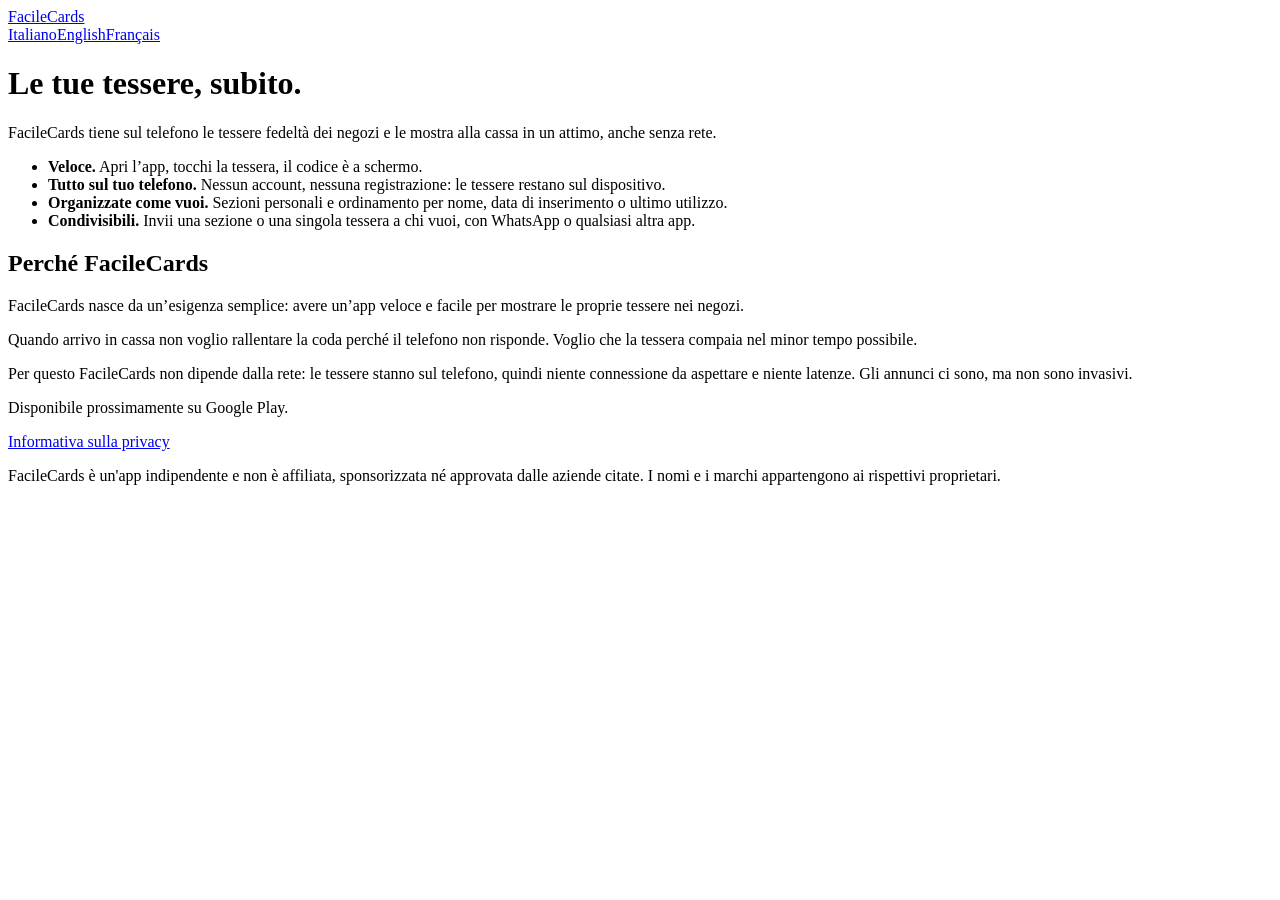
==== site/index.html @ 20a3ebea "First Commit" ====
<!DOCTYPE html>
<html lang="it">
<head>
<meta charset="utf-8">
<meta name="viewport" content="width=device-width, initial-scale=1">
<title>FacileCards — le tue tessere, subito</title>
<meta name="description" content="FacileCards tiene le tessere fedeltà sul telefono e le mostra in un attimo alla cassa.">
<link rel="stylesheet" href="/assets/style.css">
</head>
<body>
<main>
<header class="site">
  <a class="brand" href="/">FacileCards</a>
  <nav class="lang" aria-label="Language"><a href="/" aria-current="page">Italiano</a><a href="/en.html" hreflang="en">English</a><a href="/fr.html" hreflang="fr">Français</a></nav>
</header>
<h1>Le tue tessere, subito.</h1>
<p class="lead">FacileCards tiene sul telefono le tessere fedeltà dei negozi e le mostra alla cassa in un attimo, anche senza rete.</p>
<div class="card">
<ul>
<li><strong>Veloce.</strong> Apri l&rsquo;app, tocchi la tessera, il codice è a schermo.</li>
<li><strong>Tutto sul tuo telefono.</strong> Nessun account, nessuna registrazione: le tessere restano sul dispositivo.</li>
<li><strong>Organizzate come vuoi.</strong> Sezioni personali e ordinamento per nome, data di inserimento o ultimo utilizzo.</li>
<li><strong>Condivisibili.</strong> Invii una sezione o una singola tessera a chi vuoi, con WhatsApp o qualsiasi altra app.</li>
</ul>
</div>
<h2>Perché FacileCards</h2>
<p>FacileCards nasce da un&rsquo;esigenza semplice: avere un&rsquo;app veloce e facile per mostrare le proprie tessere nei negozi.</p>
<p>Quando arrivo in cassa non voglio rallentare la coda perché il telefono non risponde. Voglio che la tessera compaia nel minor tempo possibile.</p>
<p>Per questo FacileCards non dipende dalla rete: le tessere stanno sul telefono, quindi niente connessione da aspettare e niente latenze. Gli annunci ci sono, ma non sono invasivi.</p>
<p>Disponibile prossimamente su Google Play.</p>
<footer class="site"><a href="/privacy/">Informativa sulla privacy</a><p class="disclaimer">FacileCards è un'app indipendente e non è affiliata, sponsorizzata né approvata dalle aziende citate. I nomi e i marchi appartengono ai rispettivi proprietari.</p></footer>
</main>
</body>
</html>
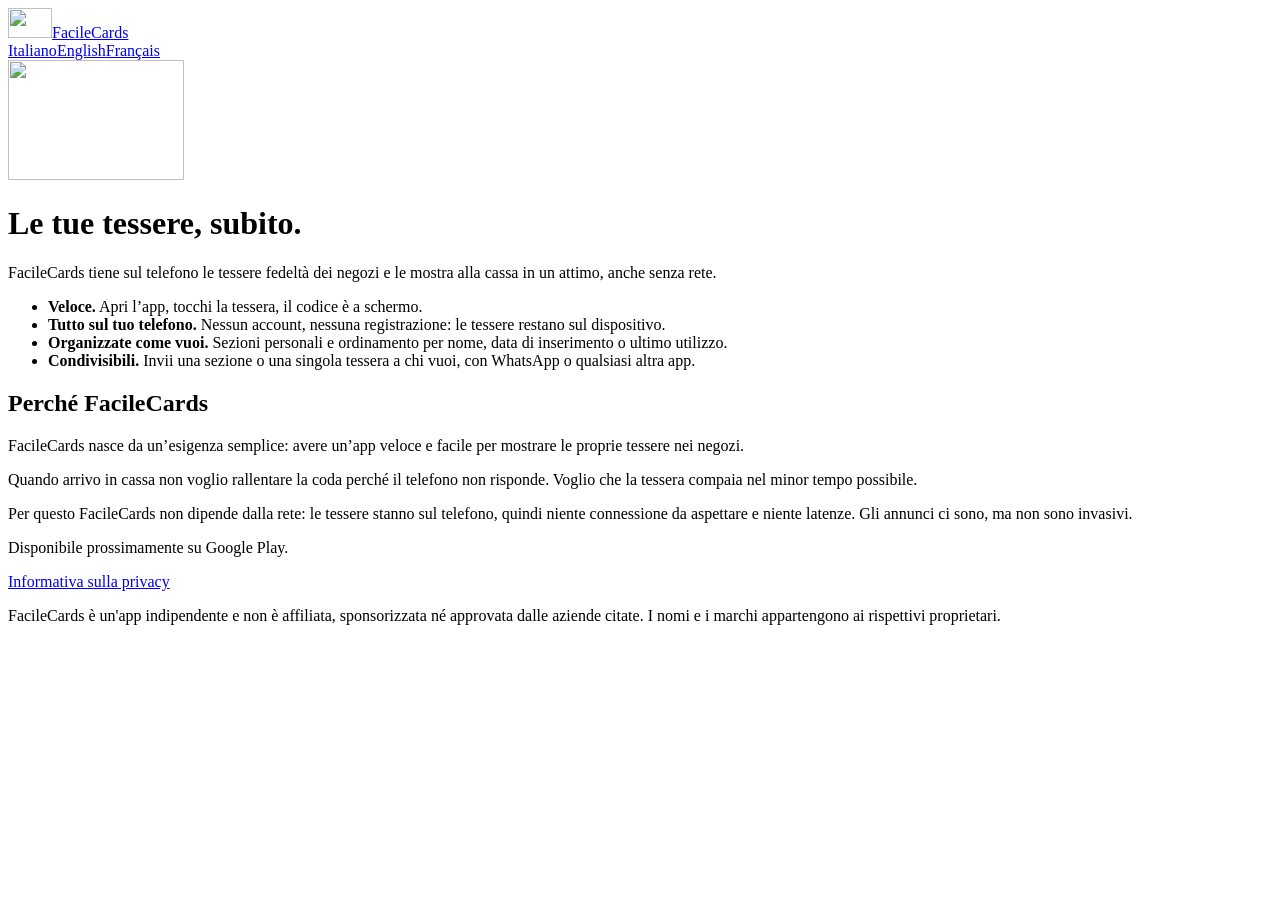
==== commit 713e9524: "Annunci AdMob nell'app, logo sul sito Banner adattivi al piede di elenco e scheda in uno spazio rise" ====
--- a/site/index.html
+++ b/site/index.html
@@ -6,13 +6,17 @@
 <title>FacileCards — le tue tessere, subito</title>
 <meta name="description" content="FacileCards tiene le tessere fedeltà sul telefono e le mostra in un attimo alla cassa.">
 <link rel="stylesheet" href="/assets/style.css">
+<link rel="icon" href="/assets/icon.svg" type="image/svg+xml">
+<link rel="icon" href="/assets/icon-32.png" sizes="32x32" type="image/png">
+<link rel="apple-touch-icon" href="/assets/icon-180.png">
 </head>
 <body>
 <main>
 <header class="site">
-  <a class="brand" href="/">FacileCards</a>
+  <a class="brand" href="/"><img src="/assets/logo-mark.svg" alt="" width="44" height="30">FacileCards</a>
   <nav class="lang" aria-label="Language"><a href="/" aria-current="page">Italiano</a><a href="/en.html" hreflang="en">English</a><a href="/fr.html" hreflang="fr">Français</a></nav>
 </header>
+<img class="hero" src="/assets/logo-mark.svg" alt="" width="176" height="120">
 <h1>Le tue tessere, subito.</h1>
 <p class="lead">FacileCards tiene sul telefono le tessere fedeltà dei negozi e le mostra alla cassa in un attimo, anche senza rete.</p>
 <div class="card">
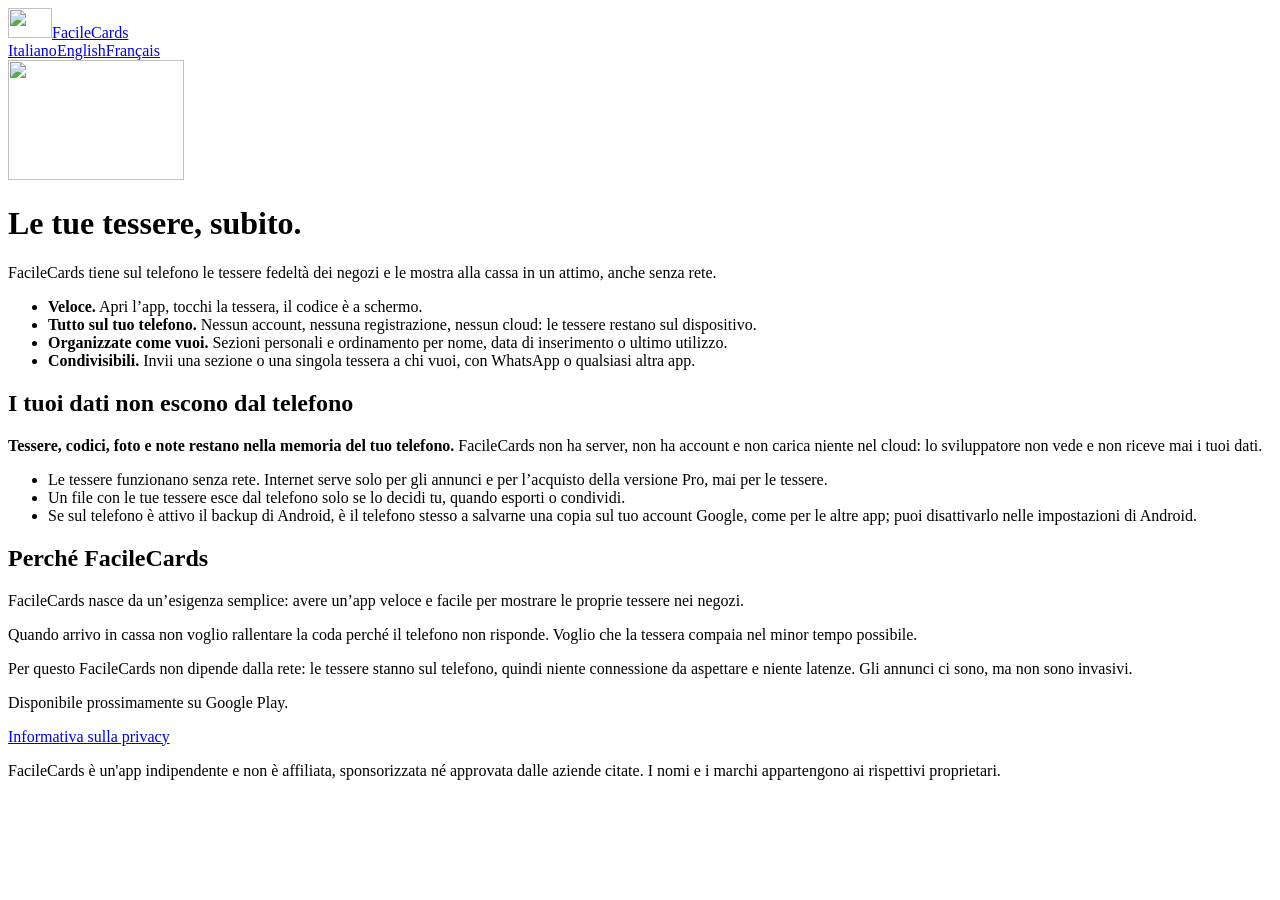
==== commit 756b4565: "Catalogo dalle tessere vere, codici ITF, database dalla versione 1, sito - Catalogo a 49 tipologie c" ====
--- a/site/index.html
+++ b/site/index.html
@@ -22,9 +22,18 @@
 <div class="card">
 <ul>
 <li><strong>Veloce.</strong> Apri l&rsquo;app, tocchi la tessera, il codice è a schermo.</li>
-<li><strong>Tutto sul tuo telefono.</strong> Nessun account, nessuna registrazione: le tessere restano sul dispositivo.</li>
+<li><strong>Tutto sul tuo telefono.</strong> Nessun account, nessuna registrazione, nessun cloud: le tessere restano sul dispositivo.</li>
 <li><strong>Organizzate come vuoi.</strong> Sezioni personali e ordinamento per nome, data di inserimento o ultimo utilizzo.</li>
 <li><strong>Condivisibili.</strong> Invii una sezione o una singola tessera a chi vuoi, con WhatsApp o qualsiasi altra app.</li>
+</ul>
+</div>
+<h2>I tuoi dati non escono dal telefono</h2>
+<div class="card highlight">
+<p><strong>Tessere, codici, foto e note restano nella memoria del tuo telefono.</strong> FacileCards non ha server, non ha account e non carica niente nel cloud: lo sviluppatore non vede e non riceve mai i tuoi dati.</p>
+<ul>
+<li>Le tessere funzionano senza rete. Internet serve solo per gli annunci e per l&rsquo;acquisto della versione Pro, mai per le tessere.</li>
+<li>Un file con le tue tessere esce dal telefono solo se lo decidi tu, quando esporti o condividi.</li>
+<li>Se sul telefono è attivo il backup di Android, è il telefono stesso a salvarne una copia sul tuo account Google, come per le altre app; puoi disattivarlo nelle impostazioni di Android.</li>
 </ul>
 </div>
 <h2>Perché FacileCards</h2>
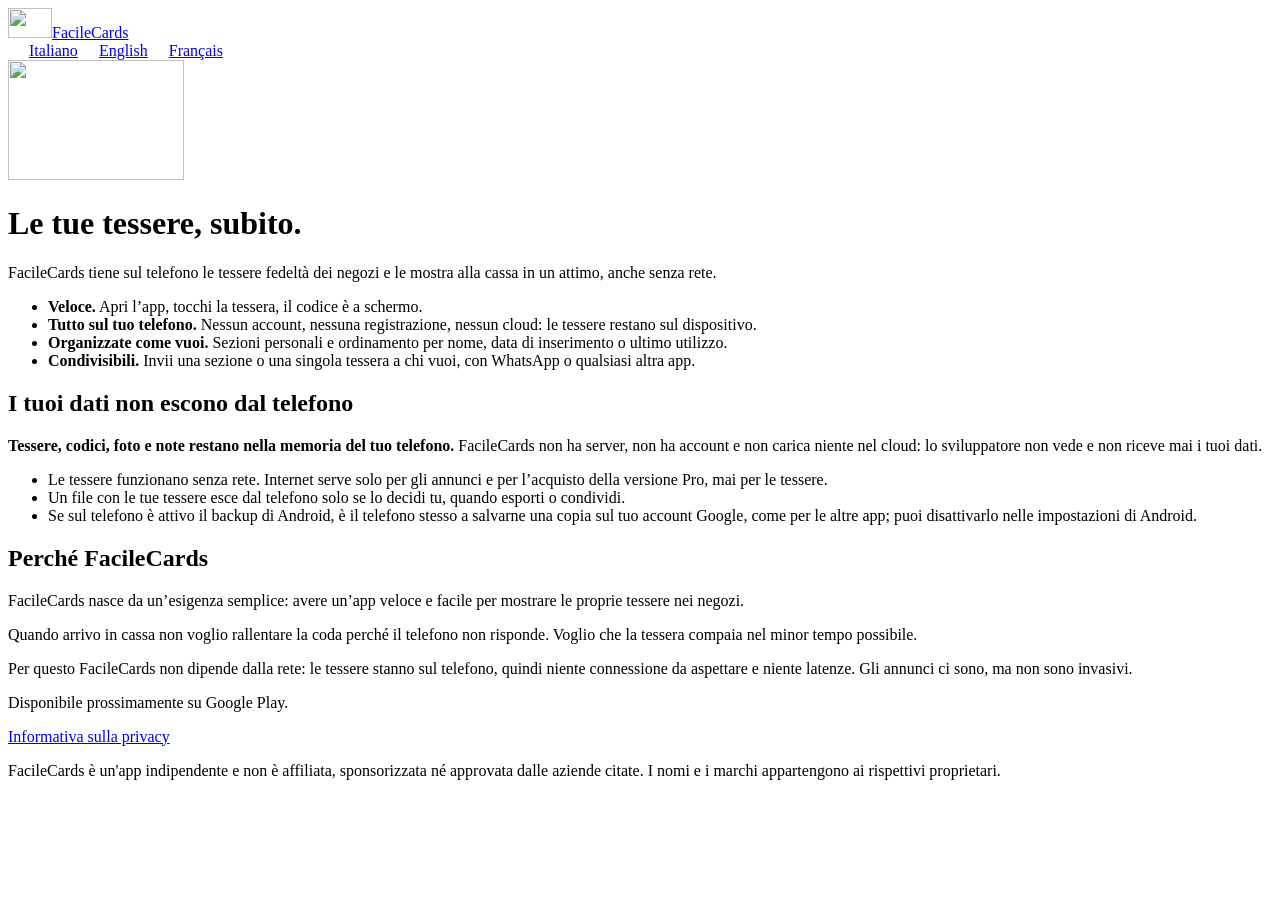
==== commit 494bdf98: "Bandiere accanto alle lingue, nell'app e sul sito - App: scelta della lingua con bandiera, nome e sp" ====
--- a/site/index.html
+++ b/site/index.html
@@ -14,7 +14,7 @@
 <main>
 <header class="site">
   <a class="brand" href="/"><img src="/assets/logo-mark.svg" alt="" width="44" height="30">FacileCards</a>
-  <nav class="lang" aria-label="Language"><a href="/" aria-current="page">Italiano</a><a href="/en.html" hreflang="en">English</a><a href="/fr.html" hreflang="fr">Français</a></nav>
+  <nav class="lang" aria-label="Language"><a href="/" aria-current="page"><img src="/assets/flags/it.svg" alt="" width="21" height="14">Italiano</a><a href="/en.html" hreflang="en"><img src="/assets/flags/gb.svg" alt="" width="21" height="14">English</a><a href="/fr.html" hreflang="fr"><img src="/assets/flags/fr.svg" alt="" width="21" height="14">Français</a></nav>
 </header>
 <img class="hero" src="/assets/logo-mark.svg" alt="" width="176" height="120">
 <h1>Le tue tessere, subito.</h1>
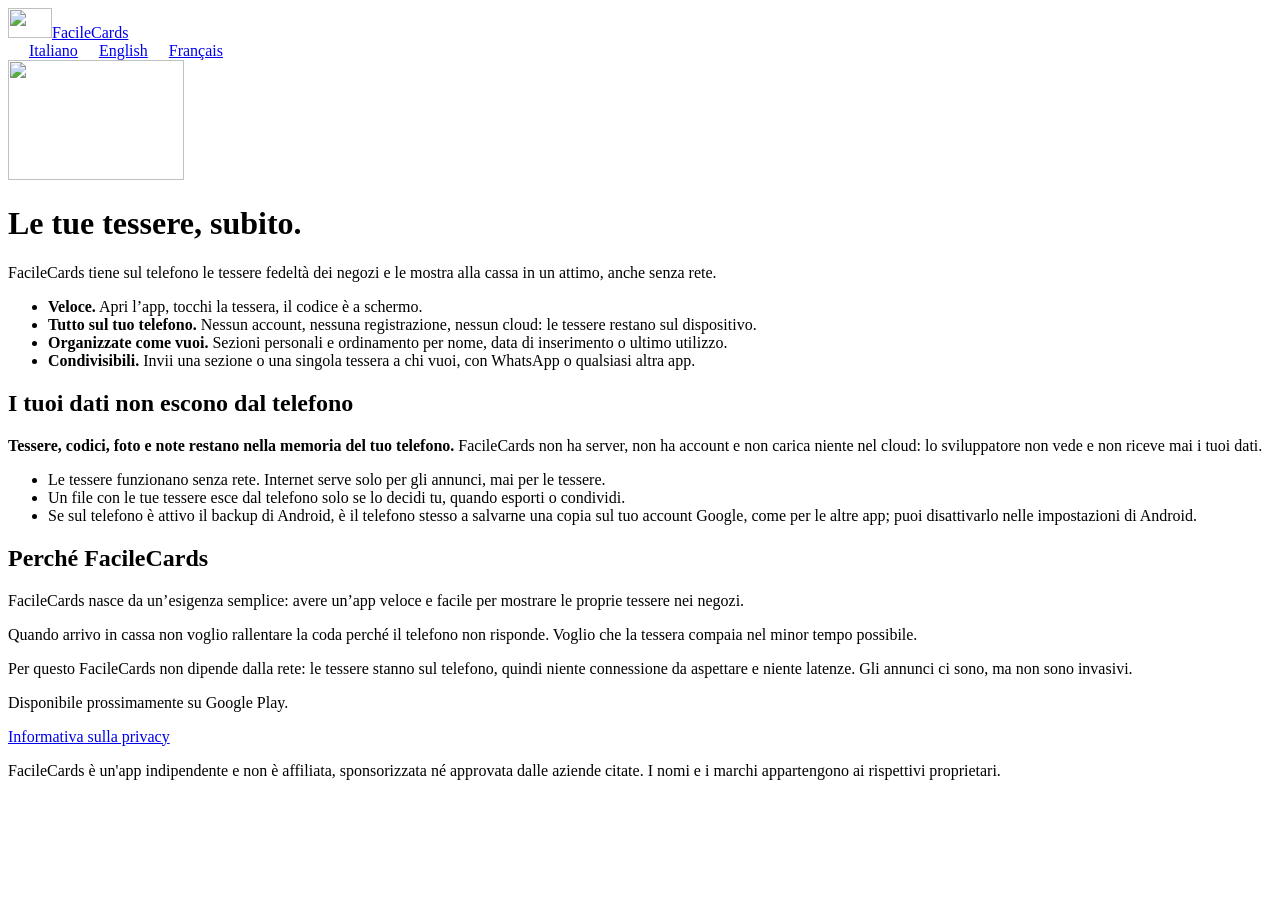
==== commit ff8a21e4: "Tolte versione Pro e limite di 50 tessere (decisione 123) L'app resta gratuita con annunci, senza ac" ====
--- a/site/index.html
+++ b/site/index.html
@@ -31,7 +31,7 @@
 <div class="card highlight">
 <p><strong>Tessere, codici, foto e note restano nella memoria del tuo telefono.</strong> FacileCards non ha server, non ha account e non carica niente nel cloud: lo sviluppatore non vede e non riceve mai i tuoi dati.</p>
 <ul>
-<li>Le tessere funzionano senza rete. Internet serve solo per gli annunci e per l&rsquo;acquisto della versione Pro, mai per le tessere.</li>
+<li>Le tessere funzionano senza rete. Internet serve solo per gli annunci, mai per le tessere.</li>
 <li>Un file con le tue tessere esce dal telefono solo se lo decidi tu, quando esporti o condividi.</li>
 <li>Se sul telefono è attivo il backup di Android, è il telefono stesso a salvarne una copia sul tuo account Google, come per le altre app; puoi disattivarlo nelle impostazioni di Android.</li>
 </ul>
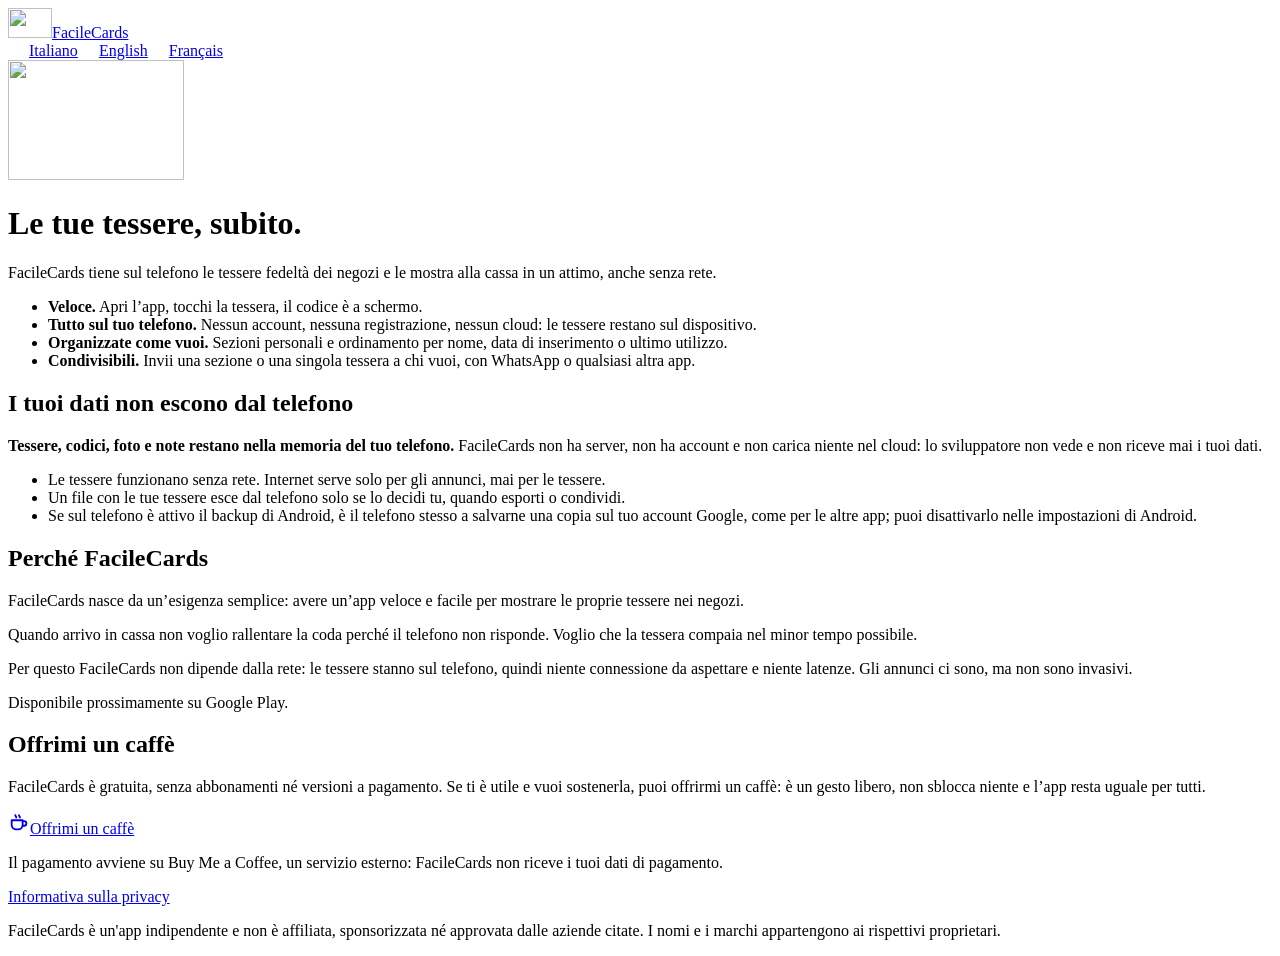
==== commit 4e3eae30: "Annunci in Dati, Sezioni e Informazioni; Offrimi un caffè sul sito Decisione 124: banner adattivo al" ====
--- a/site/index.html
+++ b/site/index.html
@@ -41,6 +41,12 @@
 <p>Quando arrivo in cassa non voglio rallentare la coda perché il telefono non risponde. Voglio che la tessera compaia nel minor tempo possibile.</p>
 <p>Per questo FacileCards non dipende dalla rete: le tessere stanno sul telefono, quindi niente connessione da aspettare e niente latenze. Gli annunci ci sono, ma non sono invasivi.</p>
 <p>Disponibile prossimamente su Google Play.</p>
+<div class="card support">
+<h2>Offrimi un caffè</h2>
+<p>FacileCards è gratuita, senza abbonamenti né versioni a pagamento. Se ti è utile e vuoi sostenerla, puoi offrirmi un caffè: è un gesto libero, non sblocca niente e l&rsquo;app resta uguale per tutti.</p>
+<p><a class="button bmc" href="https://buymeacoffee.com/grnfba" target="_blank" rel="noopener"><svg viewBox="0 0 24 24" width="22" height="22" aria-hidden="true" fill="none" stroke="currentColor" stroke-width="2" stroke-linecap="round" stroke-linejoin="round"><path d="M4 9h12v5a5 5 0 0 1-5 5H9a5 5 0 0 1-5-5z"/><path d="M16 10h1.5a2.5 2.5 0 0 1 0 5H16"/><path d="M8 3.5c0 1 1 1.5 1 2.5M12 3.5c0 1 1 1.5 1 2.5"/></svg>Offrimi un caffè</a></p>
+<p class="muted">Il pagamento avviene su Buy Me a Coffee, un servizio esterno: FacileCards non riceve i tuoi dati di pagamento.</p>
+</div>
 <footer class="site"><a href="/privacy/">Informativa sulla privacy</a><p class="disclaimer">FacileCards è un'app indipendente e non è affiliata, sponsorizzata né approvata dalle aziende citate. I nomi e i marchi appartengono ai rispettivi proprietari.</p></footer>
 </main>
 </body>
